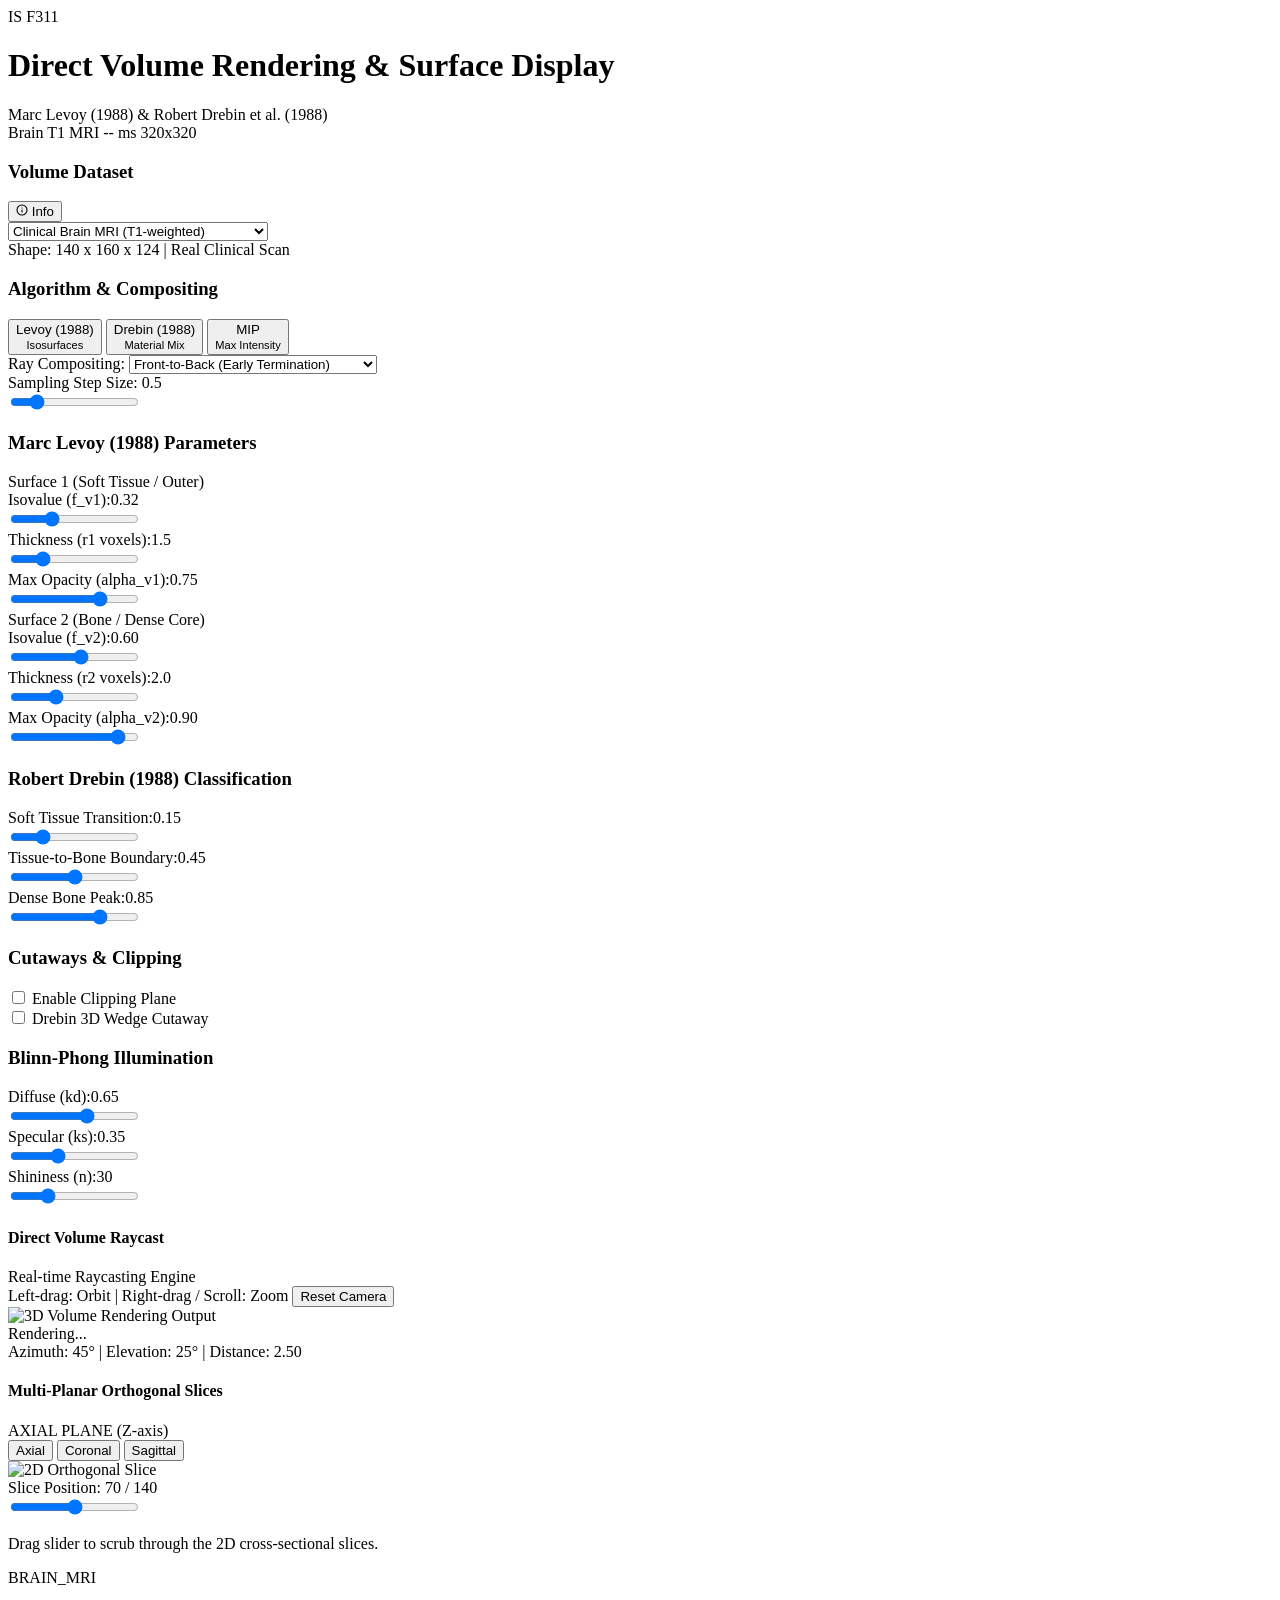
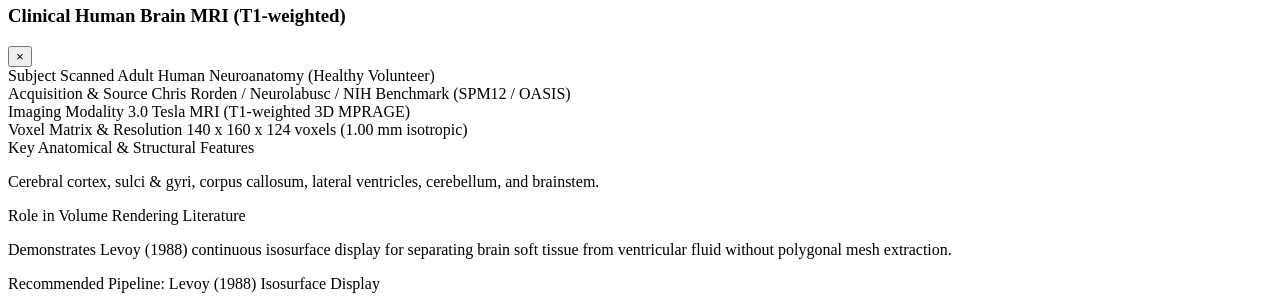
==== web/static/index.html @ 4b554983 "Initial commit: 3D Direct Volume Rendering & Surface Display Engine" ====
<!DOCTYPE html>
<html lang="en">
<head>
  <meta charset="UTF-8">
  <meta name="viewport" content="width=device-width, initial-scale=1.0">
  <title>Direct Volume Rendering & Surface Display Engine</title>
  <link rel="stylesheet" href="/static/style.css">
  <link rel="preconnect" href="https://fonts.googleapis.com">
  <link rel="preconnect" href="https://fonts.gstatic.com" crossorigin>
  <link href="https://fonts.googleapis.com/css2?family=Inter:wght@400;500;600;700&family=JetBrains+Mono:wght@400;500&display=swap" rel="stylesheet">
</head>
<body>
  <!-- Header Bar -->
  <header class="navbar">
    <div class="brand">
      <div class="brand-badge">IS F311</div>
      <div class="title-group">
        <h1>Direct Volume Rendering & Surface Display</h1>
        <span class="subtitle">Marc Levoy (1988) & Robert Drebin et al. (1988)</span>
      </div>
    </div>
    <div class="status-bar">
      <span class="badge" id="datasetBadge">Brain T1 MRI</span>
      <span class="badge badge-accent" id="fpsBadge">-- ms</span>
      <span class="badge badge-outline" id="resBadge">320x320</span>
    </div>
  </header>

  <!-- Main Single-Screen Dashboard -->
  <main class="dashboard">
    <!-- Left Sidebar: Controls -->
    <aside class="sidebar">
      <!-- Volume Dataset Selection -->
      <section class="card">
        <div class="card-header-row">
          <h3 class="card-title">Volume Dataset</h3>
          <button class="btn btn-secondary btn-xs" id="btnDatasetInfo" title="View Scientific Provenance & Acquisition Details">
            <svg width="12" height="12" viewBox="0 0 24 24" fill="none" stroke="currentColor" stroke-width="2.2" stroke-linecap="round" stroke-linejoin="round"><circle cx="12" cy="12" r="10"></circle><line x1="12" y1="16" x2="12" y2="12"></line><line x1="12" y1="8" x2="12.01" y2="8"></line></svg>
            Info
          </button>
        </div>
        <div class="form-group">
          <select id="datasetSelect" class="select-input">
            <option value="brain_mri" selected>Clinical Brain MRI (T1-weighted)</option>
            <option value="bonsai">Bonsai Tree CT (OpenSciVis / Roettger)</option>
            <option value="engine">Engine Block Industrial CT (GE)</option>
            <option value="avm">Clinical CT Angiogram (AVM)</option>
            <option value="brain_flair">Clinical Brain MRI (FLAIR)</option>
            <option value="marschner_lobb">Marschner-Lobb Benchmark (1994)</option>
          </select>
        </div>
        <div class="dataset-meta" id="datasetMeta">
          Shape: 140 x 160 x 124 | Real Clinical Scan
        </div>
      </section>

      <!-- Rendering Algorithm Selector -->
      <section class="card">
        <h3 class="card-title">Algorithm & Compositing</h3>
        <div class="button-group">
          <button class="btn btn-toggle active" data-method="0" id="btnLevoy">Levoy (1988)<br><small>Isosurfaces</small></button>
          <button class="btn btn-toggle" data-method="1" id="btnDrebin">Drebin (1988)<br><small>Material Mix</small></button>
          <button class="btn btn-toggle" data-method="2" id="btnMIP">MIP<br><small>Max Intensity</small></button>
        </div>
        <div class="form-group mt-1">
          <label for="compositingSelect">Ray Compositing:</label>
          <select id="compositingSelect" class="select-input">
            <option value="1" selected>Front-to-Back (Early Termination)</option>
            <option value="0">Back-to-Front (Proposal Specification)</option>
          </select>
        </div>
        <div class="form-group">
          <div class="slider-header">
            <label>Sampling Step Size:</label>
            <span id="stepVal">0.5</span>
          </div>
          <input type="range" id="stepSlider" min="0.2" max="2.0" step="0.1" value="0.5">
        </div>
      </section>

      <!-- Levoy Parameters (Visible when Levoy selected) -->
      <section class="card" id="levoyCard">
        <h3 class="card-title">Marc Levoy (1988) Parameters</h3>
        <div class="surface-box">
          <div class="surface-title">Surface 1 (Soft Tissue / Outer)</div>
          <div class="form-group">
            <div class="slider-header"><label>Isovalue (f_v1):</label><span id="iso1Val">0.32</span></div>
            <input type="range" id="iso1Slider" min="0.05" max="0.95" step="0.01" value="0.32">
          </div>
          <div class="form-group">
            <div class="slider-header"><label>Thickness (r1 voxels):</label><span id="thick1Val">1.5</span></div>
            <input type="range" id="thick1Slider" min="0.5" max="5.0" step="0.1" value="1.5">
          </div>
          <div class="form-group">
            <div class="slider-header"><label>Max Opacity (alpha_v1):</label><span id="alpha1Val">0.75</span></div>
            <input type="range" id="alpha1Slider" min="0.1" max="1.0" step="0.05" value="0.75">
          </div>
        </div>

        <div class="surface-box mt-1">
          <div class="surface-title">Surface 2 (Bone / Dense Core)</div>
          <div class="form-group">
            <div class="slider-header"><label>Isovalue (f_v2):</label><span id="iso2Val">0.60</span></div>
            <input type="range" id="iso2Slider" min="0.1" max="0.99" step="0.01" value="0.60">
          </div>
          <div class="form-group">
            <div class="slider-header"><label>Thickness (r2 voxels):</label><span id="thick2Val">2.0</span></div>
            <input type="range" id="thick2Slider" min="0.5" max="5.0" step="0.1" value="2.0">
          </div>
          <div class="form-group">
            <div class="slider-header"><label>Max Opacity (alpha_v2):</label><span id="alpha2Val">0.90</span></div>
            <input type="range" id="alpha2Slider" min="0.1" max="1.0" step="0.05" value="0.90">
          </div>
        </div>
      </section>

      <!-- Drebin Parameters (Visible when Drebin selected) -->
      <section class="card hidden" id="drebinCard">
        <h3 class="card-title">Robert Drebin (1988) Classification</h3>
        <div class="form-group">
          <div class="slider-header"><label>Soft Tissue Transition:</label><span id="drebinMinVal">0.15</span></div>
          <input type="range" id="drebinMinSlider" min="0.05" max="0.5" step="0.01" value="0.15">
        </div>
        <div class="form-group">
          <div class="slider-header"><label>Tissue-to-Bone Boundary:</label><span id="drebinPeakVal">0.45</span></div>
          <input type="range" id="drebinPeakSlider" min="0.2" max="0.7" step="0.01" value="0.45">
        </div>
        <div class="form-group">
          <div class="slider-header"><label>Dense Bone Peak:</label><span id="drebinMaxVal">0.85</span></div>
          <input type="range" id="drebinMaxSlider" min="0.5" max="0.98" step="0.01" value="0.85">
        </div>
      </section>

      <!-- Cutaways & Clipping -->
      <section class="card">
        <h3 class="card-title">Cutaways & Clipping</h3>
        <div class="checkbox-group">
          <label><input type="checkbox" id="clipPlaneToggle"> Enable Clipping Plane</label>
        </div>
        <div class="form-group mt-1" id="clipPlaneGroup" style="display: none;">
          <div class="slider-header"><label>Clip Depth (d):</label><span id="clipDVal">0.0</span></div>
          <input type="range" id="clipDSlider" min="-0.8" max="0.8" step="0.02" value="0.0">
        </div>
        <div class="checkbox-group mt-1">
          <label><input type="checkbox" id="wedgeCutToggle"> Drebin 3D Wedge Cutaway</label>
        </div>
      </section>

      <!-- Lighting & Shading -->
      <section class="card">
        <h3 class="card-title">Blinn-Phong Illumination</h3>
        <div class="form-group">
          <div class="slider-header"><label>Diffuse (kd):</label><span id="kdVal">0.65</span></div>
          <input type="range" id="kdSlider" min="0.1" max="1.0" step="0.05" value="0.65">
        </div>
        <div class="form-group">
          <div class="slider-header"><label>Specular (ks):</label><span id="ksVal">0.35</span></div>
          <input type="range" id="ksSlider" min="0.0" max="1.0" step="0.05" value="0.35">
        </div>
        <div class="form-group">
          <div class="slider-header"><label>Shininess (n):</label><span id="shineVal">30</span></div>
          <input type="range" id="shineSlider" min="5" max="100" step="5" value="30">
        </div>
      </section>
    </aside>

    <!-- Center & Right: Main Screen Area -->
    <section class="viewports">
      <!-- Direct Volume Render (Live Raycast) Viewport -->
      <div class="viewport-card render-card">
        <div class="viewport-header">
          <div class="viewport-title-group">
            <h4>Direct Volume Raycast</h4>
            <span class="viewport-subtitle">Real-time Raycasting Engine</span>
          </div>
          <div class="viewport-actions">
            <span class="interaction-hint">Left-drag: Orbit | Right-drag / Scroll: Zoom</span>
            <button class="btn btn-secondary btn-sm" id="btnResetCamera">Reset Camera</button>
          </div>
        </div>

        <div class="canvas-container" id="canvasContainer">
          <img id="renderView" alt="3D Volume Rendering Output" src="">
          <div class="canvas-overlay" id="loadingSpinner">Rendering...</div>
        </div>

        <div class="camera-info" id="camInfo">
          Azimuth: 45° | Elevation: 25° | Distance: 2.50
        </div>
      </div>

      <!-- 2D Multi-Planar Orthogonal Slices Viewport -->
      <div class="viewport-card slice-card">
        <div class="viewport-header">
          <div class="viewport-title-group">
            <h4>Multi-Planar Orthogonal Slices</h4>
            <span class="slice-axis-badge" id="sliceAxisBadge">AXIAL PLANE (Z-axis)</span>
          </div>
          <div class="slice-tabs">
            <button class="btn btn-sm btn-slice active" data-axis="axial">Axial</button>
            <button class="btn btn-sm btn-slice" data-axis="coronal">Coronal</button>
            <button class="btn btn-sm btn-slice" data-axis="sagittal">Sagittal</button>
          </div>
        </div>

        <div class="slice-view-container">
          <div class="slice-view-box">
            <img id="sliceView" alt="2D Orthogonal Slice" src="">
          </div>
          <div class="slice-controls-panel">
            <div class="slider-header">
              <label>Slice Position:</label>
              <span id="slicePosText">70 / 140</span>
            </div>
            <input type="range" id="sliceSlider" min="0" max="100" value="50">
            <p class="slice-hint">Drag slider to scrub through the 2D cross-sectional slices.</p>
          </div>
        </div>
      </div>
    </section>
  </main>

  <!-- Dataset Details Modal Popup -->
  <div class="modal-backdrop hidden" id="datasetModal">
    <div class="modal-dialog">
      <div class="modal-header">
        <div class="modal-title-group">
          <span class="modal-tag" id="provKeyBadge">BRAIN_MRI</span>
          <h3 id="provTitle">Clinical Human Brain MRI (T1-weighted)</h3>
        </div>
        <button class="modal-close" id="btnModalClose" title="Close (Esc)">&times;</button>
      </div>

      <div class="modal-body">
        <div class="modal-grid">
          <div class="modal-prop">
            <span class="prop-label">Subject Scanned</span>
            <span class="prop-val" id="provSubject">Adult Human Neuroanatomy (Healthy Volunteer)</span>
          </div>
          <div class="modal-prop">
            <span class="prop-label">Acquisition & Source</span>
            <span class="prop-val" id="provCreator">Chris Rorden / Neurolabusc / NIH Benchmark (SPM12 / OASIS)</span>
          </div>
          <div class="modal-prop">
            <span class="prop-label">Imaging Modality</span>
            <span class="prop-val" id="provModality">3.0 Tesla MRI (T1-weighted 3D MPRAGE)</span>
          </div>
          <div class="modal-prop">
            <span class="prop-label">Voxel Matrix & Resolution</span>
            <span class="prop-val" id="provShape">140 x 160 x 124 voxels (1.00 mm isotropic)</span>
          </div>
        </div>

        <div class="modal-section">
          <span class="prop-label">Key Anatomical & Structural Features</span>
          <p class="prop-text" id="provStructures">
            Cerebral cortex, sulci & gyri, corpus callosum, lateral ventricles, cerebellum, and brainstem.
          </p>
        </div>

        <div class="modal-section">
          <span class="prop-label">Role in Volume Rendering Literature</span>
          <p class="prop-text" id="provSignificance">
            Demonstrates Levoy (1988) continuous isosurface display for separating brain soft tissue from ventricular fluid without polygonal mesh extraction.
          </p>
        </div>

        <div class="modal-recommendation">
          <span class="rec-label">Recommended Pipeline:</span>
          <span class="rec-value" id="provRecommended">Levoy (1988) Isosurface Display</span>
        </div>
      </div>
    </div>
  </div>

  <script src="/static/app.js"></script>
</body>
</html>
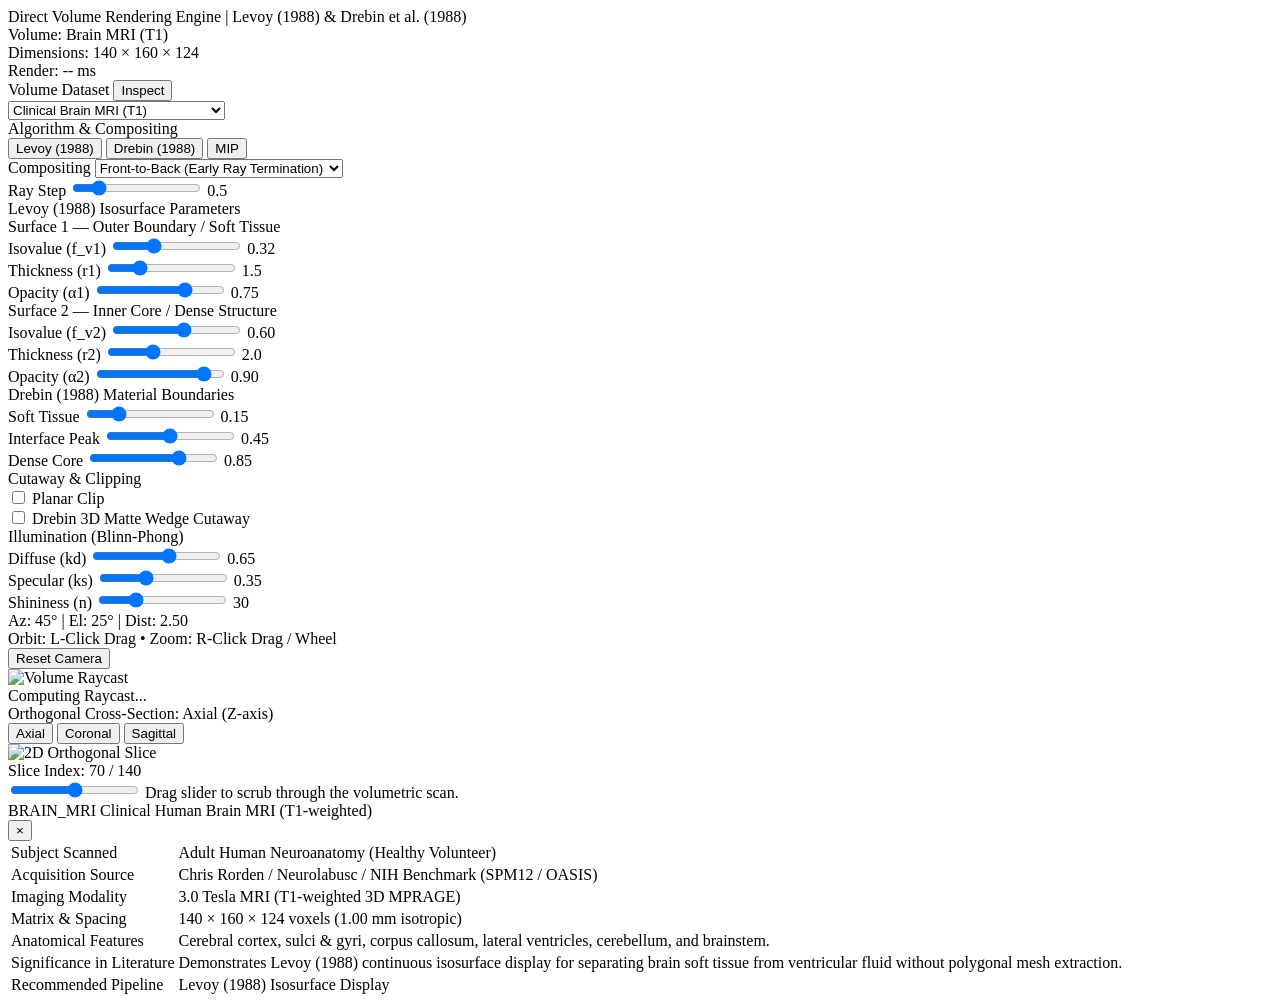
==== commit 13c2df14: "Fix syntax error in app.js and unslopify UI into CAD/scientific workstation layout" ====
--- a/web/static/index.html
+++ b/web/static/index.html
@@ -3,272 +3,277 @@
 <head>
   <meta charset="UTF-8">
   <meta name="viewport" content="width=device-width, initial-scale=1.0">
-  <title>Direct Volume Rendering & Surface Display Engine</title>
+  <title>Direct Volume Rendering Engine</title>
   <link rel="stylesheet" href="/static/style.css">
-  <link rel="preconnect" href="https://fonts.googleapis.com">
-  <link rel="preconnect" href="https://fonts.gstatic.com" crossorigin>
-  <link href="https://fonts.googleapis.com/css2?family=Inter:wght@400;500;600;700&family=JetBrains+Mono:wght@400;500&display=swap" rel="stylesheet">
 </head>
 <body>
-  <!-- Header Bar -->
-  <header class="navbar">
-    <div class="brand">
-      <div class="brand-badge">IS F311</div>
-      <div class="title-group">
-        <h1>Direct Volume Rendering & Surface Display</h1>
-        <span class="subtitle">Marc Levoy (1988) & Robert Drebin et al. (1988)</span>
-      </div>
+  <!-- Workstation Top Bar -->
+  <header class="app-header">
+    <div class="header-left">
+      <span class="app-title">Direct Volume Rendering Engine</span>
+      <span class="header-separator">|</span>
+      <span class="app-subtext">Levoy (1988) &amp; Drebin et al. (1988)</span>
     </div>
-    <div class="status-bar">
-      <span class="badge" id="datasetBadge">Brain T1 MRI</span>
-      <span class="badge badge-accent" id="fpsBadge">-- ms</span>
-      <span class="badge badge-outline" id="resBadge">320x320</span>
+    <div class="header-right">
+      <div class="status-item">
+        <span class="status-label">Volume:</span>
+        <span class="status-value" id="statusVolume">Brain MRI (T1)</span>
+      </div>
+      <div class="status-item">
+        <span class="status-label">Dimensions:</span>
+        <span class="status-value" id="statusDim">140 &times; 160 &times; 124</span>
+      </div>
+      <div class="status-item">
+        <span class="status-label">Render:</span>
+        <span class="status-value" id="statusFps">-- ms</span>
+      </div>
     </div>
   </header>
 
-  <!-- Main Single-Screen Dashboard -->
-  <main class="dashboard">
-    <!-- Left Sidebar: Controls -->
-    <aside class="sidebar">
-      <!-- Volume Dataset Selection -->
-      <section class="card">
-        <div class="card-header-row">
-          <h3 class="card-title">Volume Dataset</h3>
-          <button class="btn btn-secondary btn-xs" id="btnDatasetInfo" title="View Scientific Provenance & Acquisition Details">
-            <svg width="12" height="12" viewBox="0 0 24 24" fill="none" stroke="currentColor" stroke-width="2.2" stroke-linecap="round" stroke-linejoin="round"><circle cx="12" cy="12" r="10"></circle><line x1="12" y1="16" x2="12" y2="12"></line><line x1="12" y1="8" x2="12.01" y2="8"></line></svg>
-            Info
-          </button>
-        </div>
-        <div class="form-group">
-          <select id="datasetSelect" class="select-input">
-            <option value="brain_mri" selected>Clinical Brain MRI (T1-weighted)</option>
-            <option value="bonsai">Bonsai Tree CT (OpenSciVis / Roettger)</option>
-            <option value="engine">Engine Block Industrial CT (GE)</option>
+  <!-- Workstation Main Workspace (Strictly 100vh Single Screen) -->
+  <div class="workspace">
+    <!-- Left Panel: Tool Inspector -->
+    <aside class="tool-panel">
+      <!-- Section: Volume Dataset -->
+      <div class="panel-section">
+        <div class="section-header">
+          <span class="section-title">Volume Dataset</span>
+          <button class="tool-btn-sm" id="btnDatasetInfo" title="Inspect Volume Properties &amp; Acquisition Source">Inspect</button>
+        </div>
+        <div class="control-row">
+          <select id="datasetSelect" class="tool-select">
+            <option value="brain_mri" selected>Clinical Brain MRI (T1)</option>
+            <option value="bonsai">Bonsai Tree CT (256&sup3;)</option>
+            <option value="engine">Engine Block CT (256&times;256&times;128)</option>
             <option value="avm">Clinical CT Angiogram (AVM)</option>
             <option value="brain_flair">Clinical Brain MRI (FLAIR)</option>
-            <option value="marschner_lobb">Marschner-Lobb Benchmark (1994)</option>
+            <option value="marschner_lobb">Marschner-Lobb Benchmark</option>
           </select>
         </div>
-        <div class="dataset-meta" id="datasetMeta">
-          Shape: 140 x 160 x 124 | Real Clinical Scan
-        </div>
-      </section>
-
-      <!-- Rendering Algorithm Selector -->
-      <section class="card">
-        <h3 class="card-title">Algorithm & Compositing</h3>
-        <div class="button-group">
-          <button class="btn btn-toggle active" data-method="0" id="btnLevoy">Levoy (1988)<br><small>Isosurfaces</small></button>
-          <button class="btn btn-toggle" data-method="1" id="btnDrebin">Drebin (1988)<br><small>Material Mix</small></button>
-          <button class="btn btn-toggle" data-method="2" id="btnMIP">MIP<br><small>Max Intensity</small></button>
-        </div>
-        <div class="form-group mt-1">
-          <label for="compositingSelect">Ray Compositing:</label>
-          <select id="compositingSelect" class="select-input">
-            <option value="1" selected>Front-to-Back (Early Termination)</option>
+      </div>
+
+      <!-- Section: Rendering Algorithm -->
+      <div class="panel-section">
+        <div class="section-header">
+          <span class="section-title">Algorithm &amp; Compositing</span>
+        </div>
+        <div class="segmented-bar">
+          <button class="seg-btn active" data-method="0" id="btnLevoy">Levoy (1988)</button>
+          <button class="seg-btn" data-method="1" id="btnDrebin">Drebin (1988)</button>
+          <button class="seg-btn" data-method="2" id="btnMIP">MIP</button>
+        </div>
+        <div class="control-row mt-1">
+          <label class="control-label" for="compositingSelect">Compositing</label>
+          <select id="compositingSelect" class="tool-select">
+            <option value="1" selected>Front-to-Back (Early Ray Termination)</option>
             <option value="0">Back-to-Front (Proposal Specification)</option>
           </select>
         </div>
-        <div class="form-group">
-          <div class="slider-header">
-            <label>Sampling Step Size:</label>
-            <span id="stepVal">0.5</span>
-          </div>
+        <div class="slider-row">
+          <span class="slider-label">Ray Step</span>
           <input type="range" id="stepSlider" min="0.2" max="2.0" step="0.1" value="0.5">
-        </div>
-      </section>
-
-      <!-- Levoy Parameters (Visible when Levoy selected) -->
-      <section class="card" id="levoyCard">
-        <h3 class="card-title">Marc Levoy (1988) Parameters</h3>
-        <div class="surface-box">
-          <div class="surface-title">Surface 1 (Soft Tissue / Outer)</div>
-          <div class="form-group">
-            <div class="slider-header"><label>Isovalue (f_v1):</label><span id="iso1Val">0.32</span></div>
+          <span class="slider-val" id="stepVal">0.5</span>
+        </div>
+      </div>
+
+      <!-- Section: Levoy Parameters -->
+      <div class="panel-section" id="levoySection">
+        <div class="section-header">
+          <span class="section-title">Levoy (1988) Isosurface Parameters</span>
+        </div>
+        <div class="param-box">
+          <div class="param-box-title">Surface 1 &mdash; Outer Boundary / Soft Tissue</div>
+          <div class="slider-row">
+            <span class="slider-label">Isovalue (f_v1)</span>
             <input type="range" id="iso1Slider" min="0.05" max="0.95" step="0.01" value="0.32">
-          </div>
-          <div class="form-group">
-            <div class="slider-header"><label>Thickness (r1 voxels):</label><span id="thick1Val">1.5</span></div>
+            <span class="slider-val" id="iso1Val">0.32</span>
+          </div>
+          <div class="slider-row">
+            <span class="slider-label">Thickness (r1)</span>
             <input type="range" id="thick1Slider" min="0.5" max="5.0" step="0.1" value="1.5">
-          </div>
-          <div class="form-group">
-            <div class="slider-header"><label>Max Opacity (alpha_v1):</label><span id="alpha1Val">0.75</span></div>
+            <span class="slider-val" id="thick1Val">1.5</span>
+          </div>
+          <div class="slider-row">
+            <span class="slider-label">Opacity (&alpha;1)</span>
             <input type="range" id="alpha1Slider" min="0.1" max="1.0" step="0.05" value="0.75">
-          </div>
-        </div>
-
-        <div class="surface-box mt-1">
-          <div class="surface-title">Surface 2 (Bone / Dense Core)</div>
-          <div class="form-group">
-            <div class="slider-header"><label>Isovalue (f_v2):</label><span id="iso2Val">0.60</span></div>
+            <span class="slider-val" id="alpha1Val">0.75</span>
+          </div>
+        </div>
+
+        <div class="param-box mt-1">
+          <div class="param-box-title">Surface 2 &mdash; Inner Core / Dense Structure</div>
+          <div class="slider-row">
+            <span class="slider-label">Isovalue (f_v2)</span>
             <input type="range" id="iso2Slider" min="0.1" max="0.99" step="0.01" value="0.60">
-          </div>
-          <div class="form-group">
-            <div class="slider-header"><label>Thickness (r2 voxels):</label><span id="thick2Val">2.0</span></div>
+            <span class="slider-val" id="iso2Val">0.60</span>
+          </div>
+          <div class="slider-row">
+            <span class="slider-label">Thickness (r2)</span>
             <input type="range" id="thick2Slider" min="0.5" max="5.0" step="0.1" value="2.0">
-          </div>
-          <div class="form-group">
-            <div class="slider-header"><label>Max Opacity (alpha_v2):</label><span id="alpha2Val">0.90</span></div>
+            <span class="slider-val" id="thick2Val">2.0</span>
+          </div>
+          <div class="slider-row">
+            <span class="slider-label">Opacity (&alpha;2)</span>
             <input type="range" id="alpha2Slider" min="0.1" max="1.0" step="0.05" value="0.90">
-          </div>
-        </div>
-      </section>
-
-      <!-- Drebin Parameters (Visible when Drebin selected) -->
-      <section class="card hidden" id="drebinCard">
-        <h3 class="card-title">Robert Drebin (1988) Classification</h3>
-        <div class="form-group">
-          <div class="slider-header"><label>Soft Tissue Transition:</label><span id="drebinMinVal">0.15</span></div>
+            <span class="slider-val" id="alpha2Val">0.90</span>
+          </div>
+        </div>
+      </div>
+
+      <!-- Section: Drebin Parameters -->
+      <div class="panel-section hidden" id="drebinSection">
+        <div class="section-header">
+          <span class="section-title">Drebin (1988) Material Boundaries</span>
+        </div>
+        <div class="slider-row">
+          <span class="slider-label">Soft Tissue</span>
           <input type="range" id="drebinMinSlider" min="0.05" max="0.5" step="0.01" value="0.15">
-        </div>
-        <div class="form-group">
-          <div class="slider-header"><label>Tissue-to-Bone Boundary:</label><span id="drebinPeakVal">0.45</span></div>
+          <span class="slider-val" id="drebinMinVal">0.15</span>
+        </div>
+        <div class="slider-row">
+          <span class="slider-label">Interface Peak</span>
           <input type="range" id="drebinPeakSlider" min="0.2" max="0.7" step="0.01" value="0.45">
-        </div>
-        <div class="form-group">
-          <div class="slider-header"><label>Dense Bone Peak:</label><span id="drebinMaxVal">0.85</span></div>
+          <span class="slider-val" id="drebinPeakVal">0.45</span>
+        </div>
+        <div class="slider-row">
+          <span class="slider-label">Dense Core</span>
           <input type="range" id="drebinMaxSlider" min="0.5" max="0.98" step="0.01" value="0.85">
-        </div>
-      </section>
-
-      <!-- Cutaways & Clipping -->
-      <section class="card">
-        <h3 class="card-title">Cutaways & Clipping</h3>
-        <div class="checkbox-group">
-          <label><input type="checkbox" id="clipPlaneToggle"> Enable Clipping Plane</label>
-        </div>
-        <div class="form-group mt-1" id="clipPlaneGroup" style="display: none;">
-          <div class="slider-header"><label>Clip Depth (d):</label><span id="clipDVal">0.0</span></div>
+          <span class="slider-val" id="drebinMaxVal">0.85</span>
+        </div>
+      </div>
+
+      <!-- Section: Cutaways & Clipping -->
+      <div class="panel-section">
+        <div class="section-header">
+          <span class="section-title">Cutaway &amp; Clipping</span>
+        </div>
+        <div class="checkbox-row">
+          <label><input type="checkbox" id="clipPlaneToggle"> Planar Clip</label>
+        </div>
+        <div class="slider-row mt-1" id="clipPlaneGroup" style="display: none;">
+          <span class="slider-label">Clip Depth (d)</span>
           <input type="range" id="clipDSlider" min="-0.8" max="0.8" step="0.02" value="0.0">
-        </div>
-        <div class="checkbox-group mt-1">
-          <label><input type="checkbox" id="wedgeCutToggle"> Drebin 3D Wedge Cutaway</label>
-        </div>
-      </section>
-
-      <!-- Lighting & Shading -->
-      <section class="card">
-        <h3 class="card-title">Blinn-Phong Illumination</h3>
-        <div class="form-group">
-          <div class="slider-header"><label>Diffuse (kd):</label><span id="kdVal">0.65</span></div>
+          <span class="slider-val" id="clipDVal">0.0</span>
+        </div>
+        <div class="checkbox-row mt-1">
+          <label><input type="checkbox" id="wedgeCutToggle"> Drebin 3D Matte Wedge Cutaway</label>
+        </div>
+      </div>
+
+      <!-- Section: Illumination -->
+      <div class="panel-section">
+        <div class="section-header">
+          <span class="section-title">Illumination (Blinn-Phong)</span>
+        </div>
+        <div class="slider-row">
+          <span class="slider-label">Diffuse (kd)</span>
           <input type="range" id="kdSlider" min="0.1" max="1.0" step="0.05" value="0.65">
-        </div>
-        <div class="form-group">
-          <div class="slider-header"><label>Specular (ks):</label><span id="ksVal">0.35</span></div>
+          <span class="slider-val" id="kdVal">0.65</span>
+        </div>
+        <div class="slider-row">
+          <span class="slider-label">Specular (ks)</span>
           <input type="range" id="ksSlider" min="0.0" max="1.0" step="0.05" value="0.35">
-        </div>
-        <div class="form-group">
-          <div class="slider-header"><label>Shininess (n):</label><span id="shineVal">30</span></div>
+          <span class="slider-val" id="ksVal">0.35</span>
+        </div>
+        <div class="slider-row">
+          <span class="slider-label">Shininess (n)</span>
           <input type="range" id="shineSlider" min="5" max="100" step="5" value="30">
-        </div>
-      </section>
+          <span class="slider-val" id="shineVal">30</span>
+        </div>
+      </div>
     </aside>
 
-    <!-- Center & Right: Main Screen Area -->
-    <section class="viewports">
-      <!-- Direct Volume Render (Live Raycast) Viewport -->
-      <div class="viewport-card render-card">
-        <div class="viewport-header">
-          <div class="viewport-title-group">
-            <h4>Direct Volume Raycast</h4>
-            <span class="viewport-subtitle">Real-time Raycasting Engine</span>
-          </div>
-          <div class="viewport-actions">
-            <span class="interaction-hint">Left-drag: Orbit | Right-drag / Scroll: Zoom</span>
-            <button class="btn btn-secondary btn-sm" id="btnResetCamera">Reset Camera</button>
-          </div>
-        </div>
-
-        <div class="canvas-container" id="canvasContainer">
-          <img id="renderView" alt="3D Volume Rendering Output" src="">
-          <div class="canvas-overlay" id="loadingSpinner">Rendering...</div>
-        </div>
-
-        <div class="camera-info" id="camInfo">
-          Azimuth: 45° | Elevation: 25° | Distance: 2.50
-        </div>
-      </div>
-
-      <!-- 2D Multi-Planar Orthogonal Slices Viewport -->
-      <div class="viewport-card slice-card">
-        <div class="viewport-header">
-          <div class="viewport-title-group">
-            <h4>Multi-Planar Orthogonal Slices</h4>
-            <span class="slice-axis-badge" id="sliceAxisBadge">AXIAL PLANE (Z-axis)</span>
-          </div>
-          <div class="slice-tabs">
-            <button class="btn btn-sm btn-slice active" data-axis="axial">Axial</button>
-            <button class="btn btn-sm btn-slice" data-axis="coronal">Coronal</button>
-            <button class="btn btn-sm btn-slice" data-axis="sagittal">Sagittal</button>
-          </div>
-        </div>
-
-        <div class="slice-view-container">
-          <div class="slice-view-box">
+    <!-- Right Area: Viewport Canvas & Slices -->
+    <main class="viewport-area">
+      <!-- 3D Raycast Viewport -->
+      <div class="viewport-container-3d">
+        <div class="viewport-hud-top">
+          <div class="hud-item" id="camInfo">Az: 45&deg; | El: 25&deg; | Dist: 2.50</div>
+          <div class="hud-item hud-hint">Orbit: L-Click Drag &bull; Zoom: R-Click Drag / Wheel</div>
+          <button class="tool-btn-sm" id="btnResetCamera">Reset Camera</button>
+        </div>
+
+        <div class="canvas-box" id="canvasContainer">
+          <img id="renderView" alt="Volume Raycast" src="">
+          <div class="render-overlay-text" id="loadingIndicator">Computing Raycast...</div>
+        </div>
+      </div>
+
+      <!-- 2D Multi-Planar Orthogonal Slice Viewer -->
+      <div class="slice-panel">
+        <div class="slice-header">
+          <div class="slice-title-row">
+            <span class="slice-title">Orthogonal Cross-Section:</span>
+            <span class="slice-active-label" id="sliceAxisLabel">Axial (Z-axis)</span>
+          </div>
+          <div class="slice-selector-tabs">
+            <button class="slice-tab-btn btn-slice active" data-axis="axial">Axial</button>
+            <button class="slice-tab-btn btn-slice" data-axis="coronal">Coronal</button>
+            <button class="slice-tab-btn btn-slice" data-axis="sagittal">Sagittal</button>
+          </div>
+        </div>
+
+        <div class="slice-body">
+          <div class="slice-image-frame">
             <img id="sliceView" alt="2D Orthogonal Slice" src="">
           </div>
-          <div class="slice-controls-panel">
-            <div class="slider-header">
-              <label>Slice Position:</label>
-              <span id="slicePosText">70 / 140</span>
+          <div class="slice-scrub-controls">
+            <div class="scrub-label-row">
+              <span class="scrub-label">Slice Index:</span>
+              <span class="scrub-val" id="slicePosText">70 / 140</span>
             </div>
             <input type="range" id="sliceSlider" min="0" max="100" value="50">
-            <p class="slice-hint">Drag slider to scrub through the 2D cross-sectional slices.</p>
-          </div>
-        </div>
-      </div>
-    </section>
-  </main>
-
-  <!-- Dataset Details Modal Popup -->
-  <div class="modal-backdrop hidden" id="datasetModal">
-    <div class="modal-dialog">
-      <div class="modal-header">
-        <div class="modal-title-group">
-          <span class="modal-tag" id="provKeyBadge">BRAIN_MRI</span>
-          <h3 id="provTitle">Clinical Human Brain MRI (T1-weighted)</h3>
-        </div>
-        <button class="modal-close" id="btnModalClose" title="Close (Esc)">&times;</button>
-      </div>
-
-      <div class="modal-body">
-        <div class="modal-grid">
-          <div class="modal-prop">
-            <span class="prop-label">Subject Scanned</span>
-            <span class="prop-val" id="provSubject">Adult Human Neuroanatomy (Healthy Volunteer)</span>
-          </div>
-          <div class="modal-prop">
-            <span class="prop-label">Acquisition & Source</span>
-            <span class="prop-val" id="provCreator">Chris Rorden / Neurolabusc / NIH Benchmark (SPM12 / OASIS)</span>
-          </div>
-          <div class="modal-prop">
-            <span class="prop-label">Imaging Modality</span>
-            <span class="prop-val" id="provModality">3.0 Tesla MRI (T1-weighted 3D MPRAGE)</span>
-          </div>
-          <div class="modal-prop">
-            <span class="prop-label">Voxel Matrix & Resolution</span>
-            <span class="prop-val" id="provShape">140 x 160 x 124 voxels (1.00 mm isotropic)</span>
-          </div>
-        </div>
-
-        <div class="modal-section">
-          <span class="prop-label">Key Anatomical & Structural Features</span>
-          <p class="prop-text" id="provStructures">
-            Cerebral cortex, sulci & gyri, corpus callosum, lateral ventricles, cerebellum, and brainstem.
-          </p>
-        </div>
-
-        <div class="modal-section">
-          <span class="prop-label">Role in Volume Rendering Literature</span>
-          <p class="prop-text" id="provSignificance">
-            Demonstrates Levoy (1988) continuous isosurface display for separating brain soft tissue from ventricular fluid without polygonal mesh extraction.
-          </p>
-        </div>
-
-        <div class="modal-recommendation">
-          <span class="rec-label">Recommended Pipeline:</span>
-          <span class="rec-value" id="provRecommended">Levoy (1988) Isosurface Display</span>
-        </div>
+            <span class="scrub-hint">Drag slider to scrub through the volumetric scan.</span>
+          </div>
+        </div>
+      </div>
+    </main>
+  </div>
+
+  <!-- Dataset Properties Inspector Dialog (Clean Engineering Modal) -->
+  <div class="modal-overlay hidden" id="datasetModal">
+    <div class="inspector-dialog">
+      <div class="dialog-header">
+        <div class="dialog-title-group">
+          <span class="dialog-code" id="modalDatasetKey">BRAIN_MRI</span>
+          <span class="dialog-title" id="modalTitle">Clinical Human Brain MRI (T1-weighted)</span>
+        </div>
+        <button class="dialog-close-btn" id="btnModalClose">&times;</button>
+      </div>
+
+      <div class="dialog-body">
+        <table class="inspector-table">
+          <tbody>
+            <tr>
+              <td class="prop-key">Subject Scanned</td>
+              <td class="prop-data" id="modalSubject">Adult Human Neuroanatomy (Healthy Volunteer)</td>
+            </tr>
+            <tr>
+              <td class="prop-key">Acquisition Source</td>
+              <td class="prop-data" id="modalCreator">Chris Rorden / Neurolabusc / NIH Benchmark (SPM12 / OASIS)</td>
+            </tr>
+            <tr>
+              <td class="prop-key">Imaging Modality</td>
+              <td class="prop-data" id="modalModality">3.0 Tesla MRI (T1-weighted 3D MPRAGE)</td>
+            </tr>
+            <tr>
+              <td class="prop-key">Matrix &amp; Spacing</td>
+              <td class="prop-data" id="modalShape">140 &times; 160 &times; 124 voxels (1.00 mm isotropic)</td>
+            </tr>
+            <tr>
+              <td class="prop-key">Anatomical Features</td>
+              <td class="prop-data" id="modalStructures">Cerebral cortex, sulci &amp; gyri, corpus callosum, lateral ventricles, cerebellum, and brainstem.</td>
+            </tr>
+            <tr>
+              <td class="prop-key">Significance in Literature</td>
+              <td class="prop-data" id="modalSignificance">Demonstrates Levoy (1988) continuous isosurface display for separating brain soft tissue from ventricular fluid without polygonal mesh extraction.</td>
+            </tr>
+            <tr>
+              <td class="prop-key">Recommended Pipeline</td>
+              <td class="prop-data font-highlight" id="modalRecommended">Levoy (1988) Isosurface Display</td>
+            </tr>
+          </tbody>
+        </table>
       </div>
     </div>
   </div>
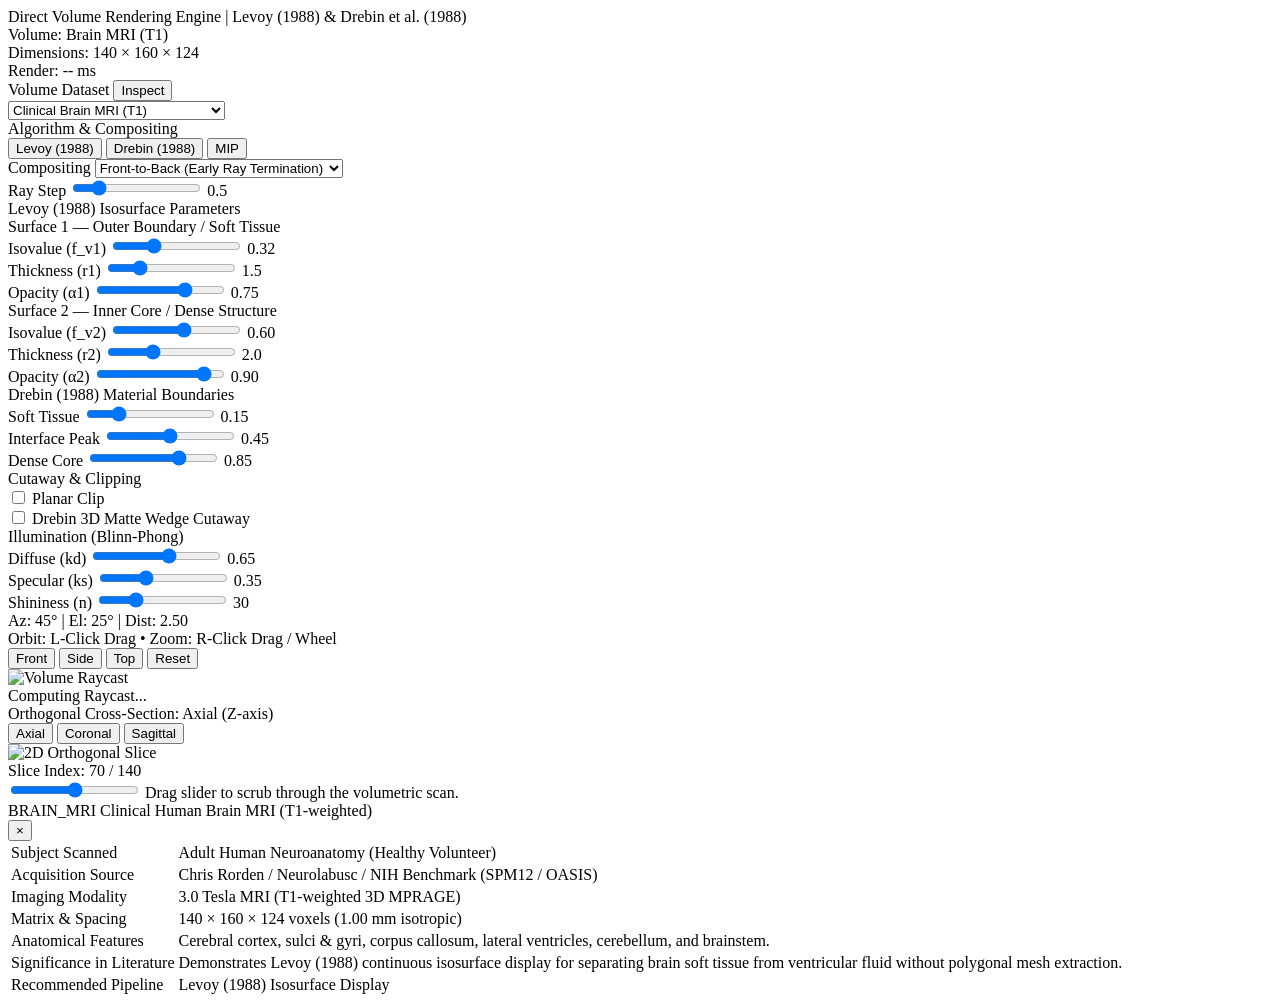
==== commit b152b346: "Fix 3D viewport canvas scaling so render fills viewport and does not shrink on mouse drag" ====
--- a/web/static/index.html
+++ b/web/static/index.html
@@ -190,7 +190,12 @@
         <div class="viewport-hud-top">
           <div class="hud-item" id="camInfo">Az: 45&deg; | El: 25&deg; | Dist: 2.50</div>
           <div class="hud-item hud-hint">Orbit: L-Click Drag &bull; Zoom: R-Click Drag / Wheel</div>
-          <button class="tool-btn-sm" id="btnResetCamera">Reset Camera</button>
+          <div class="cam-preset-buttons">
+            <button class="tool-btn-sm" id="btnViewFront" title="Front View (Coronal)">Front</button>
+            <button class="tool-btn-sm" id="btnViewSide" title="Side View (Sagittal)">Side</button>
+            <button class="tool-btn-sm" id="btnViewTop" title="Top View (Axial)">Top</button>
+            <button class="tool-btn-sm" id="btnResetCamera" title="Reset to Default Perspective">Reset</button>
+          </div>
         </div>
 
         <div class="canvas-box" id="canvasContainer">
